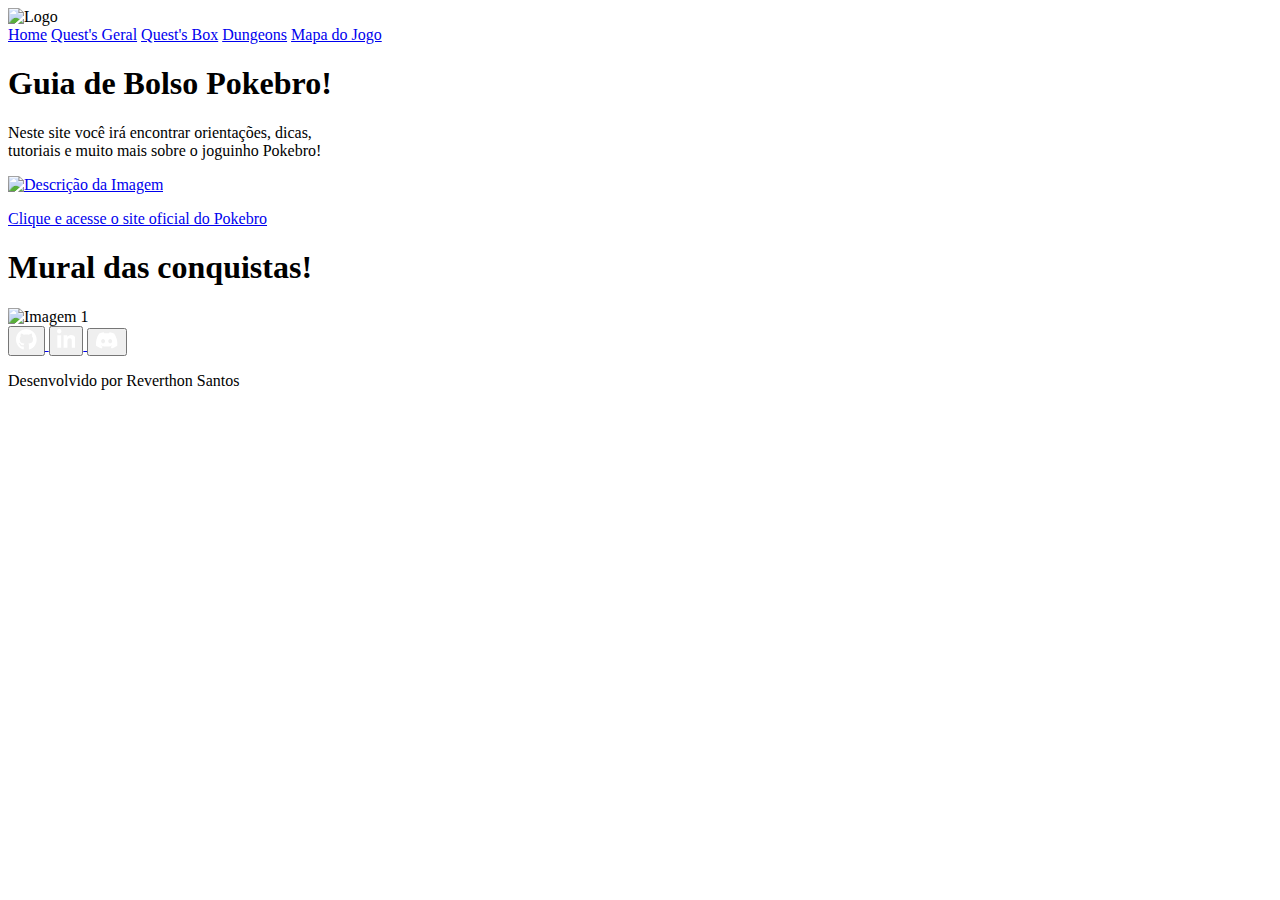
==== index.html @ 51d3474a "Add files via upload" ====
<!DOCTYPE html>
<html lang="pt-br">

<head>
    <meta charset="UTF-8">
    <meta http-equiv="X-UA-Compatible" content="IE=edge">
    <meta name="viewport" content="width=device-width, initial-scale=1.0">
    <title>Pokebro</title>
    <meta name="description" content="Portfólio de Reverthon Santos, especialista em automação de processos e RPA. Explore meus projetos e entre em contato.">
    <link rel="stylesheet" href="./styles/style.css">
</head>

<body>
    <img src="../assets/background.webp" alt="Logo" class="logo">

    <header class="cabecalho">
        <nav class="cabecalho__menu">
            <a class="cabecalho__menu__link" href="index.html">Home</a>
            <a class="cabecalho__menu__link" href="quest.html">Quest's Geral</a>
            <a class="cabecalho__menu__link" href="questbox.html">Quest's Box</a>
            <a class="cabecalho__menu__link" href="dg.html">Dungeons</a>
            <a class="cabecalho__menu__link" href="https://portfolio-2024-ictxdiogos-projects.vercel.app/project/pokebro-map" target="_blank">Mapa do Jogo</a>
        </nav>
    </header>

    <main class="apresentacao">
        <!-- Seção de Apresentação -->
        <section class="sessaoapresentacao">
            <div>
                <h1 class="apresentacao__conteudo__titulo">Guia de Bolso Pokebro!</h1>
                <p class="apresentacao__conteudo__texto">
                    Neste site você irá encontrar orientações, dicas, <br>
                    tutoriais e muito mais sobre o joguinho Pokebro!
                </p>
            </div>

            <div class="card">
                <a href="https://www.pokebro.com/" target="_blank">
                    <div class="card-info">
                        <img src="assets/pokebrologo.png" alt="Descrição da Imagem" class="card-image">
                        <p class="site__pokebro__text">Clique e acesse o site oficial do Pokebro</p>
                    </div>
                </a>
            </div>
        </section>

        <!-- Seção do Slide -->
        <section class="sessao1">
            <div>
                <h1 class="apresentacao__conteudo__titulo">Mural das conquistas!</h1>
            </div>
            <div class="cardslide">
                <div class="slider">
                    <img src="assets/slide1.jpg" alt="Imagem 1" class="slider-image">
                    <img src="assets/slide2.jpg" alt="Imagem 2" class="slider-image" style="display:none;">
                    <img src="assets/slide3.jpg" alt="Imagem 3" class="slider-image" style="display:none;">
                    <img src="assets/slide4.jpg" alt="Imagem 4" class="slider-image" style="display:none;">
                    <img src="assets/slide5.jpg" alt="Imagem 5" class="slider-image" style="display:none;">
                    <img src="assets/slide6.jpg" alt="Imagem 6" class="slider-image" style="display:none;">
                    <img src="assets/slide7.jpg" alt="Imagem 7" class="slider-image" style="display:none;">
                </div>
            </div>
        </section>
    </main>

    <section class="social-card-section">
        <div class="social-card">
            <a href="https://github.com/reverthon" target="_blank">
                <button class="Btn github">
                    <span class="svgContainer">
                        <svg height="1.6em" viewBox="0 0 496 512" fill="white">
                            <path
                                d="M165.9 397.4c0 2-2.3 3.6-5.2 3.6-3.3.3-5.6-1.3-5.6-3.6 0-2 2.3-3.6 5.2-3.6 3-.3 5.6 1.3 5.6 3.6zm-31.1-4.5c-.7 2 1.3 4.3 4.3 4.9 2.6 1 5.6 0 6.2-2s-1.3-4.3-4.3-5.2c-2.6-.7-5.5.3-6.2 2.3zm44.2-1.7c-2.9.7-4.9 2.6-4.6 4.9.3 2 2.9 3.3 5.9 2.6 2.9-.7 4.9-2.6 4.6-4.6-.3-1.9-3-3.2-5.9-2.9zM244.8 8C106.1 8 0 113.3 0 252c0 110.9 69.8 205.8 169.5 239.2 12.8 2.3 17.3-5.6 17.3-12.1 0-6.2-.3-40.4-.3-61.4 0 0-70 15-84.7-29.8 0 0-11.4-29.1-27.8-36.6 0 0-22.9-15.7 1.6-15.4 0 0 24.9 2 38.6 25.8 21.9 38.6 58.6 27.5 72.9 20.9 2.3-16 8.8-27.1 16-33.7-55.9-6.2-112.3-14.3-112.3-110.5 0-27.5 7.6-41.3 23.6-58.9-2.6-6.5-11.1-33.3 2.6-67.9 20.9-6.5 69 27 69 27 20-5.6 41.5-8.5 62.8-8.5s42.8 2.9 62.8 8.5c0 0 48.1-33.6 69-27 13.7 34.7 5.2 61.4 2.6 67.9 16 17.7 25.8 31.5 25.8 58.9 0 96.5-58.9 104.2-114.8 110.5 9.2 7.9 17 22.9 17 46.4 0 33.7-.3 75.4-.3 83.6 0 6.5 4.6 14.4 17.3 12.1C428.2 457.8 496 362.9 496 252 496 113.3 383.5 8 244.8 8zM97.2 352.9c-1.3 1-1 3.3.7 5.2 1.6 1.6 3.9 2.3 5.2 1 1.3-1 1-3.3-.7-5.2-1.6-1.6-3.9-2.3-5.2-1zm-10.8-8.1c-.7 1.3.3 2.9 2.3 3.9 1.6 1 3.6.7 4.3-.7.7-1.3-.3-2.9-2.3-3.9-2-.6-3.6-.3-4.3.7zm32.4 35.6c-1.6 1.3-1 4.3 1.3 6.2 2.3 2.3 5.2 2.6 6.5 1 1.3-1.3.7-4.3-1.3-6.2-2.2-2.3-5.2-2.6-6.5-1zm-11.4-14.7c-1.6 1-1.6 3.6 0 5.9 1.6 2.3 4.3 3.3 5.6 2.3 1.6-1.3 1.6-3.9 0-6.2-1.4-2.3-4-3.3-5.6-2z"
                            ></path>
                        </svg>
                    </span>
                    <span class="BG"></span>
                </button>
            </a>


            <a href="https://www.linkedin.com/in/reverthon-da-silva-correia-santos-0a7988a8/" target="_blank">
                <button class="Btn linkdin">
                    <span class="svgContainer">
                        <svg
                        fill="white"
                        class="svgIcon"
                        xmlns="http://www.w3.org/2000/svg"
                        height="1.6em"
                        viewBox="0 0 448 512"
                    >
                        <path
                        d="M100.3 448H7.4V148.9h92.9zM53.8 108.1C24.1 108.1 0 83.5 0 53.8a53.8 53.8 0 0 1 107.6 0c0 29.7-24.1 54.3-53.8 54.3zM447.9 448h-92.7V302.4c0-34.7-.7-79.2-48.3-79.2-48.3 0-55.7 37.7-55.7 76.7V448h-92.8V148.9h89.1v40.8h1.3c12.4-23.5 42.7-48.3 87.9-48.3 94 0 111.3 61.9 111.3 142.3V448z"
                        ></path>
                    </svg>
                    </span>
                    <span class="BG"></span>
                </button>
            </a>

            <a href="https://discord.com/invite/Qm38xa5dyx" target="_blank">
            <button class="Btn discord">
                <span class="svgContainer">
                <svg
                    xmlns="http://www.w3.org/2000/svg"
                    height="1.4em"
                    fill="white"
                    viewBox="0 0 640 512"
                >
                    <path
                    d="M524.5 69.8a1.5 1.5 0 0 0 -.8-.7A485.1 485.1 0 0 0 404.1 32a1.8 1.8 0 0 0 -1.9 .9 337.5 337.5 0 0 0 -14.9 30.6 447.8 447.8 0 0 0 -134.4 0 309.5 309.5 0 0 0 -15.1-30.6 1.9 1.9 0 0 0 -1.9-.9A483.7 483.7 0 0 0 116.1 69.1a1.7 1.7 0 0 0 -.8 .7C39.1 183.7 18.2 294.7 28.4 404.4a2 2 0 0 0 .8 1.4A487.7 487.7 0 0 0 176 479.9a1.9 1.9 0 0 0 2.1-.7A348.2 348.2 0 0 0 208.1 430.4a1.9 1.9 0 0 0 -1-2.6 321.2 321.2 0 0 1 -45.9-21.9 1.9 1.9 0 0 1 -.2-3.1c3.1-2.3 6.2-4.7 9.1-7.1a1.8 1.8 0 0 1 1.9-.3c96.2 43.9 200.4 43.9 295.5 0a1.8 1.8 0 0 1 1.9 .2c2.9 2.4 6 4.9 9.1 7.2a1.9 1.9 0 0 1 -.2 3.1 301.4 301.4 0 0 1 -45.9 21.8 1.9 1.9 0 0 0 -1 2.6 391.1 391.1 0 0 0 30 48.8 1.9 1.9 0 0 0 2.1 .7A486 486 0 0 0 610.7 405.7a1.9 1.9 0 0 0 .8-1.4C623.7 277.6 590.9 167.5 524.5 69.8zM222.5 337.6c-29 0-52.8-26.6-52.8-59.2S193.1 219.1 222.5 219.1c29.7 0 53.3 26.8 52.8 59.2C275.3 311 251.9 337.6 222.5 337.6zm195.4 0c-29 0-52.8-26.6-52.8-59.2S388.4 219.1 417.9 219.1c29.7 0 53.3 26.8 52.8 59.2C470.7 311 447.5 337.6 417.9 337.6z"
                    ></path>
                </svg>
                </span>
                <span class="BG"></span>
            </button>
            </a>
        </div>
    </section>

    <footer class="rodape">
        <p>Desenvolvido por Reverthon Santos</p>
    </footer>

    <script>
        document.addEventListener('DOMContentLoaded', function () {
            const links = document.querySelectorAll('.cabecalho__menu__link');
            links.forEach(link => {
                if (link.href === window.location.href.split('#')[0]) { // Lida com âncoras
                    link.classList.add('active');
                }
            });
        });
    </script>

    <script>
        let currentSlide = 0;
        const slides = document.querySelectorAll('.slider-image');

        function showSlide(index) {
            slides[currentSlide].style.display = 'none'; // Esconde a imagem atual
            currentSlide = (index + slides.length) % slides.length; // Atualiza o índice
            slides[currentSlide].style.display = 'block'; // Mostra a nova imagem
        }

        setInterval(() => {
            showSlide(currentSlide + 1); // Avança para a próxima imagem
        }, 3000); // Troca a imagem a cada 3 segundos
    </script>

</body>

</html>
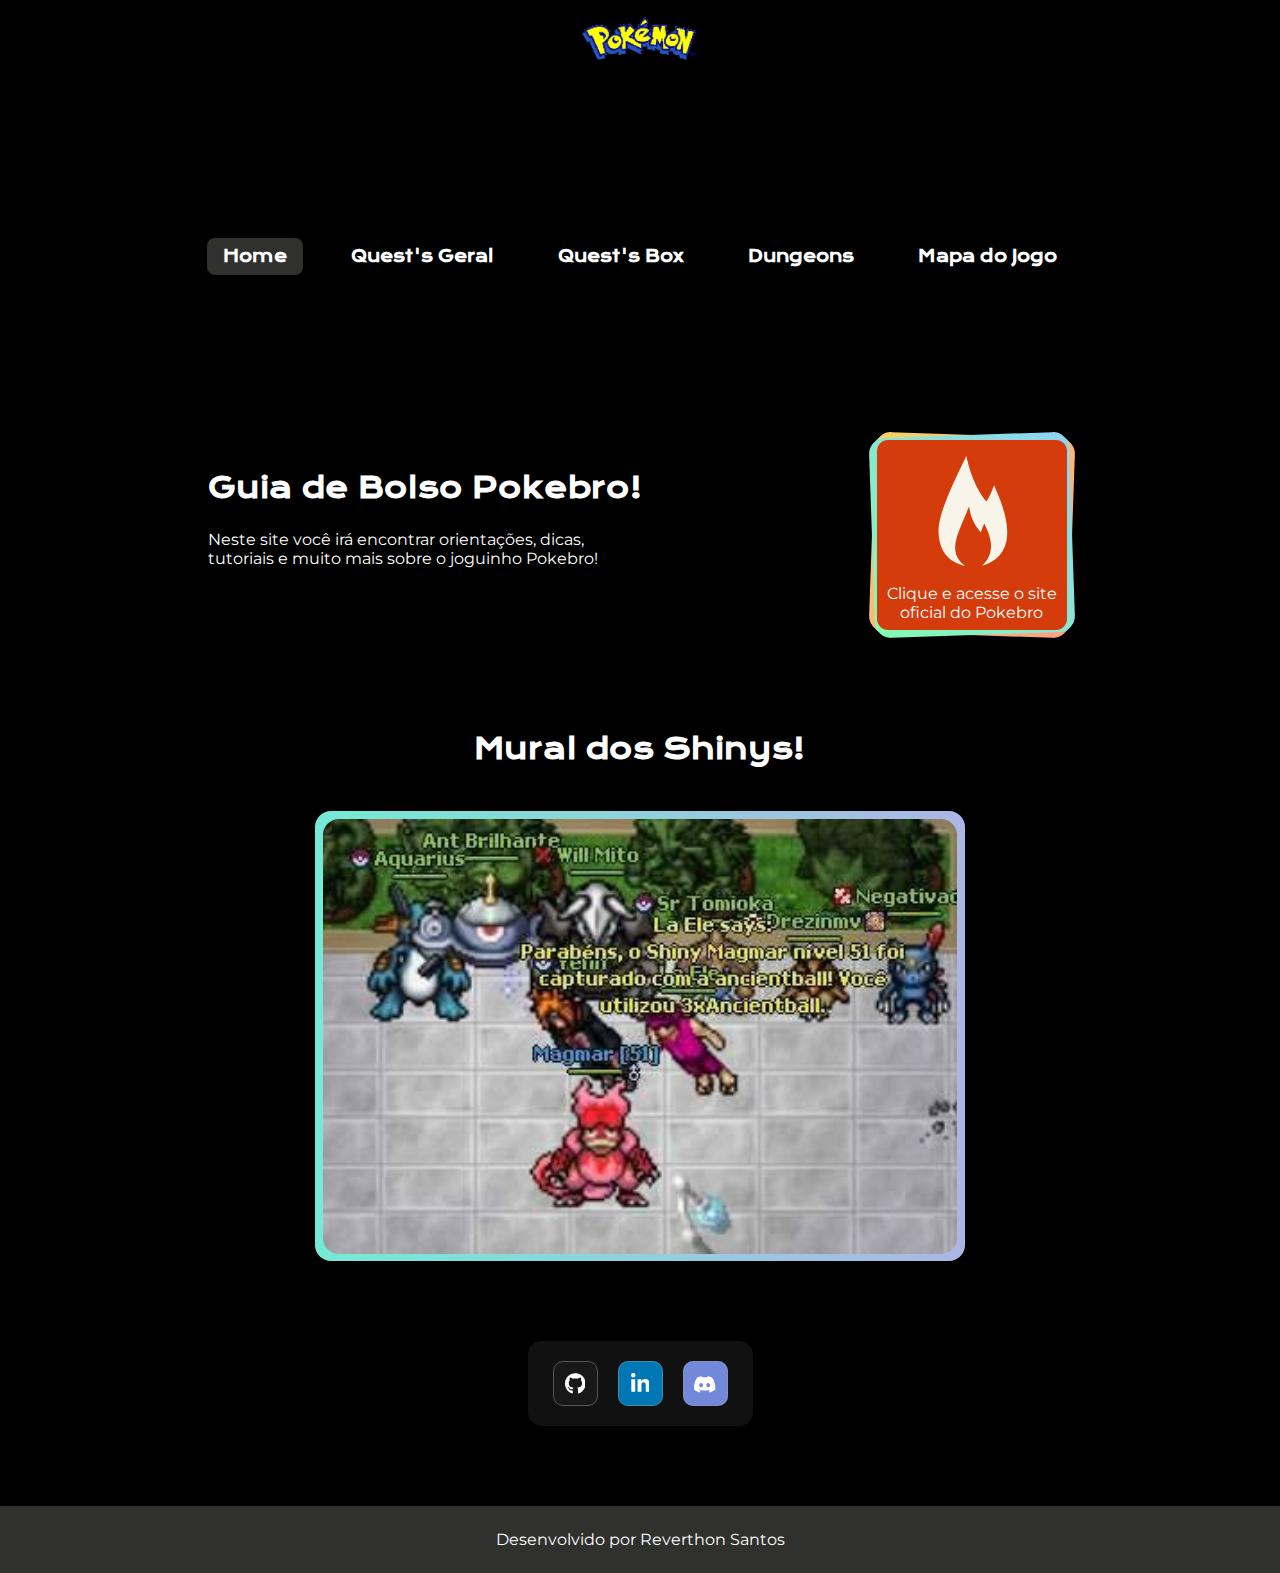
==== commit 4a20feeb: "Add files via upload" ====
--- a/index.html
+++ b/index.html
@@ -11,7 +11,7 @@
 </head>
 
 <body>
-    <img src="../assets/background.webp" alt="Logo" class="logo">
+    <img src="assets/background.png" alt="Logo" class="logo">
 
     <header class="cabecalho">
         <nav class="cabecalho__menu">
@@ -47,7 +47,7 @@
         <!-- Seção do Slide -->
         <section class="sessao1">
             <div>
-                <h1 class="apresentacao__conteudo__titulo">Mural das conquistas!</h1>
+                <h1 class="apresentacao__conteudo__titulo">Mural dos Shinys!</h1>
             </div>
             <div class="cardslide">
                 <div class="slider">
--- a/styles/style.css
+++ b/styles/style.css
@@ -0,0 +1,443 @@
+/*
+===============================================
+    Importação de fontes externas
+===============================================
+*/
+@import url('https://fonts.googleapis.com/css2?family=Krona+One&family=Montserrat:wght@400;600&display=swap');
+
+/*
+===============================================
+    Variáveis Globais (Cores e Fontes)
+===============================================
+*/
+:root {
+    --cor-primaria: #000000;
+    --cor-secundaria: #ffffff;
+    --cor-terciaria: #ffffff;
+    --cor-hover: #f4f5f8;
+    --cor-btmenu: #121418;
+    --cor-menurodape: rgba(0, 0, 0, 0.5);
+    --cor-hover-menu: rgba(250, 250, 246, 0.192);
+
+    --fonte-primaria: 'Krona One', sans-serif;
+    --fonte-secundaria: 'Montserrat', sans-serif;
+
+    /* Variáveis para tamanhos de fonte */
+    --fonte-titulo-principal: 1.75rem; /* Título principal */
+    --fonte-titulo-secundario: 1.5rem; /* Título secundário */
+    --fonte-texto: 1rem; /* Texto normal */
+    --fonte-menu: 1.5rem; /* Tamanho da fonte do menu */
+    --fonte-rodape: 1rem; /* Tamanho da fonte do rodapé */
+    --fonte-texto-reduzido: 0.5rem;
+}
+
+/*
+===============================================
+    Reset de estilos globais
+===============================================
+*/
+*, *::before, *::after {
+    box-sizing: border-box;
+    margin: 0;
+    padding: 0;
+}
+
+a {
+    text-decoration: none; /* Remove o sublinhado */
+}
+
+/*
+===============================================
+    Estilos para o body (corpo da página)
+===============================================
+*/
+body {
+    background-color: var(--cor-primaria);
+    color: var(--cor-secundaria);
+    font-family: var(--fonte-secundaria);
+    min-height: 100vh;
+    display: flex;
+    flex-direction: column;
+    margin: 0; /* Remove margens padrão */
+    padding: 0; /* Remove padding padrão */
+}
+
+main {
+    flex: 1; /* Faz o conteúdo principal ocupar o espaço disponível */
+}
+
+.logo {
+    display: block; /* Garante que a logo seja um bloco */
+    margin: 0 auto; /* Centraliza a logo horizontalmente */
+    width: 150px; /* Ajuste o tamanho conforme necessário */
+    height: auto; /* Mantém a proporção da imagem */
+    padding: 1rem;
+}
+
+.cabecalho {
+    padding: 10rem 0; /* Apenas padding vertical, para evitar altura fixa */
+    box-sizing: border-box;
+    text-align: center; /* Centraliza o conteúdo do cabeçalho */
+}
+
+.cabecalho__menu {
+    display: flex;
+    gap: 2rem;
+    justify-content: center; /* Garante que os itens do menu estejam centralizados */
+}
+
+.cabecalho__menu__link {
+    color: var(--cor-secundaria);
+    font-family: var(--fonte-primaria);
+    text-decoration: none;
+    font-weight: 600;
+    padding: 0.5rem 1rem;
+    border-radius: 0.5rem;
+    transition: background-color 0.3s ease-in-out;
+}
+
+.cabecalho__menu__link:hover {
+    background-color: var(--cor-hover-menu);
+    color: var(--cor-terciaria); /* Muda a cor do texto ao passar o mouse */
+    transition: background-color 0.3s, color 0.3s; /* Transição suave para a cor do texto */
+}
+
+.cabecalho__menu__link.hover, .cabecalho__menu__link.active {
+    background-color: var(--cor-hover-menu); /* Cor de fundo ao passar o mouse ou estar ativo */
+    color: var(--cor-terciaria); /* Cor do texto ao passar o mouse ou estar ativo */
+}
+
+/* Cards */
+.card {
+    --background: linear-gradient(to right, #74ebd5 0%, #acb6e5 100%);
+    width: 200px;
+    height: 200px;
+    padding: 5px;
+    border-radius: 1rem;
+    overflow: visible;
+    background: var(--background);
+    position: relative;
+    z-index: 1;
+}
+
+.card::before,
+.card::after {
+    content: "";
+    position: absolute;
+    top: 0;
+    left: 0;
+    width: 100%;
+    height: 100%;
+    border-radius: 1rem;
+    z-index: -1;
+}
+
+.card::before {
+    background: linear-gradient(to bottom right, #f6d365 0%, #fda085 100%);
+    transform: rotate(2deg);
+}
+
+.card::after {
+    background: linear-gradient(to top right, #84fab0 0%, #8fd3f4 100%);
+    transform: rotate(-2deg);
+}
+
+.card-info {
+    --color: #d43c0c;
+    background: var(--color);
+    color: #ffffff; /* Cor do texto */
+    display: flex;
+    flex-direction: column; /* Adicionado para alinhar a imagem e o texto verticalmente */
+    justify-content: center;
+    align-items: center;
+    width: 100%;
+    height: 100%;
+    overflow: visible;
+    border-radius: .7rem;
+    text-align: center; /* Centralizar o texto */
+}
+
+.card .title {
+    font-weight: bold;
+    letter-spacing: .1em;
+}
+
+.card:hover::before,
+.card:hover::after {
+    opacity: 0;
+}
+
+.card:hover .card-info {
+    color: rgb(255, 255, 255);
+    transition: color 1s;
+}
+
+.card-image {
+    max-width: 100%;
+    max-height: 70%; /* Ajuste conforme necessário */
+    border-radius: .5rem; /* Opcional: para arredondar os cantos da imagem */
+    margin-bottom: 10px; /* Espaço entre a imagem e o texto */
+    padding: 0.5rem;
+}
+
+.card:hover {
+    transform: scale(1.01); /* Aumenta um pouco o tamanho do card */
+    transition: transform 0.3s ease-in-out; /* Efeito de transição suave */
+}
+
+/* Seção de Cards */
+.sessao1 {
+    width: 100%; /* Permite que a seção ocupe toda a largura disponível */
+    max-width: 1000px; /* Define uma largura máxima, se necessário */
+    margin: 0 auto; /* Centraliza a seção na página */
+    display: flex;
+    flex-direction: column;
+    flex-wrap: wrap;
+    justify-content: center; /* Centraliza o conteúdo */
+    align-items: center; /* Alinha o conteúdo no centro */
+    gap: 20px;
+}
+
+/* Slider */
+.cardslide {
+    --background: linear-gradient(to right, #74ebd5 0%, #acb6e5 100%);
+    width: 650px;
+    height: 450px;
+    padding: 5px;
+    border-radius: 1rem;
+    overflow: visible;
+    background: var(--background);
+    position: relative;
+    z-index: 1;
+}
+
+.slider {
+    position: relative; /* Mantém o posicionamento relativo dentro do card */
+    width: 99%; /* Ocupar 90% da largura do card */
+    height: 99%; /* Ocupar 90% da altura do card */
+    margin: auto; /* Centraliza o slider horizontalmente dentro do card */
+    top: 0.5%; /* Ajuste a posição verticalmente se necessário */
+    border-radius: 1rem; /* Define bordas arredondadas (ajuste o valor conforme necessário) */
+    overflow: hidden; /* Garante que o conteúdo que excede a borda arredondada seja cortado */
+}
+
+.slider-image {
+    width: 100%; /* As imagens ocuparão toda a largura do slider */
+    height: 100%; /* As imagens ocuparão toda a altura do slider */
+    object-fit: cover; /* Garante que a imagem preencha o espaço sem distorção */
+    position: absolute; /* Permite sobrepor as imagens */
+    top: 0;
+    left: 0;
+}
+
+.apresentacao__conteudo__titulo {
+    font-size: var(--fonte-titulo-principal);
+    font-family: var(--fonte-primaria);
+    color: var(--cor-secundaria);
+    margin-bottom: 1.5rem;
+    text-align: left;
+}
+
+.apresentacao__conteudo__texto {
+    font-size: var(--fonte-texto);
+    font-family: var(--fonte-secundaria);
+    margin-bottom: 2rem;
+    text-align: left;
+    color: var(--cor-secundaria);
+}
+
+.rodape {
+    /* margin-top: 0.1rem; Espaçamento acima do rodapé */
+    color: var(--cor-secundaria);
+    background-color: var(--cor-hover-menu);
+    padding: 1.5rem;
+    text-align: center;
+    font-family: var(--fonte-secundaria);
+    font-size: var(--fonte-rodape);
+    font-weight: 400;
+}
+
+/* Seção de apresentação */
+.sessaoapresentacao {
+    display: flex;
+    flex-direction: row;
+    flex-wrap: wrap;
+    justify-content: space-evenly;
+    gap: 20px;
+    align-items: center;
+    align-content: center;
+}
+
+.sessaoapresentacao {
+    margin-bottom: 6rem; /* Define um espaço abaixo da seção de apresentação */
+}
+
+/* Ajustes para o carregando */
+.carregando {
+    display: flex; /* Usar Flexbox para facilitar a centralização */
+    justify-content: center; /* Centraliza horizontalmente */
+    align-items: center; /* Centraliza verticalmente */
+    /* height: 100vh; Faz com que o contêiner ocupe a altura total da viewport */
+}
+
+.carregando img {
+    max-width: 60%; /* Ajuste o tamanho da imagem conforme necessário */
+    height: auto; /* Mantém a proporção da imagem */
+}
+
+.emconstrucao {
+    text-align: center; /* Centraliza o texto horizontalmente */
+    font-family: var(--fonte-texto);
+    font-size: var(--fonte-texto);
+ 
+}
+
+.emconstrucao h1 {
+    margin-bottom: 60px; /* Ajuste o valor conforme necessário */
+}
+
+.social-card-section{
+    display: flex;
+    flex-direction: row;
+    justify-content: center;
+    padding: 5rem;
+
+}
+
+/* From Uiverse.io by vinodjangid07 */ 
+.social-card {
+    height: fit-content;
+    width: fit-content;
+    display: flex;
+    align-items: center;
+    justify-content: center;
+    gap: 20px;
+    background: rgba(255, 255, 255, 0.068);
+    padding: 20px 25px;
+    border-radius: 14px;
+    
+  }
+  .Btn {
+    width: 45px;
+    height: 45px;
+    display: flex;
+    align-items: center;
+    justify-content: center;
+    border: none;
+    background-color: transparent;
+    position: relative;
+    border-radius: 7px;
+    cursor: pointer;
+    transition: all 0.3s;
+  }
+  
+  .svgContainer {
+    width: 100%;
+    height: 100%;
+    display: flex;
+    align-items: center;
+    justify-content: center;
+    background-color: transparent;
+    backdrop-filter: blur(0px);
+    letter-spacing: 0.8px;
+    border-radius: 10px;
+    transition: all 0.3s;
+    border: 1px solid rgba(156, 156, 156, 0.466);
+    z-index: 2;
+  }
+  
+  .BG {
+    position: absolute;
+    width: 100%;
+    height: 100%;
+    background: #181818;
+    z-index: 1;
+    border-radius: 10px;
+    pointer-events: none;
+    transition: all 0.3s;
+    font-size: 0px;
+  }
+  .github .BG {
+    background: #181818;
+  }
+  .linkdin .BG {
+    background: #0077b5;
+  }
+  .whatsapp .BG {
+    background: #075e54;
+  }
+  .discord .BG {
+    background: #7289da;
+  }
+  .Btn:hover .BG {
+    transform: scale(1.5);
+    /* transform-origin: bottom; */
+    font-size: 20px;
+    color: white;
+  }
+  
+  .Btn:hover .svgContainer {
+    border: 1px solid rgba(216, 216, 216, 0.466);
+    background-color: rgba(209, 209, 209, 0.466);
+    backdrop-filter: blur(4px);
+  }
+  
+
+
+
+/*
+===============================================
+    Media Queries para telas menores que 1200px
+===============================================
+*/
+
+@media (max-width: 1200px) {
+    .cabecalho__menu {
+        flex-direction: column; /* Altera a direção do menu para coluna */
+        align-items: center; /* Centraliza os itens do menu verticalmente */
+        /* padding: 0.5rem 0; Adiciona um pouco de espaçamento vertical */
+    }
+
+    .cabecalho__menu__link {
+        margin-bottom: 0.1rem; /* Adiciona espaço entre os itens do menu */
+    }
+}
+
+@media (max-width: 700px) {
+    body, html {
+        width: 100%;
+        margin: 0;
+        padding: 0;
+        overflow-x: hidden; /* Evita qualquer rolagem horizontal */
+    }
+
+    main {
+        display: flex;
+        flex-direction: column;
+        align-items: center; /* Centraliza os elementos verticalmente */
+        justify-content: center;
+        width: 100%; /* Garante que o main ocupe toda a largura */
+        padding: 1rem; /* Adiciona um espaçamento interno */
+        box-sizing: border-box; /* Inclui padding e border no tamanho do elemento */
+    }
+
+    /* Evitar que o rodapé diminua em largura */
+    .rodape {
+        width: 100%;
+        padding: 1rem;
+        box-sizing: border-box; /* Inclui padding no tamanho total */
+        margin: 0 auto;
+    }
+
+    /* Certifique-se de que outras seções também fiquem centralizadas */
+    .sessaoapresentacao {
+        display: flex;
+        flex-direction: column;
+        align-items: center;
+        width: 100%; /* Garante que a seção ocupe a largura total */
+        padding: 1rem;
+        margin: 0 auto; /* Centraliza a seção */
+    }
+}
+
+
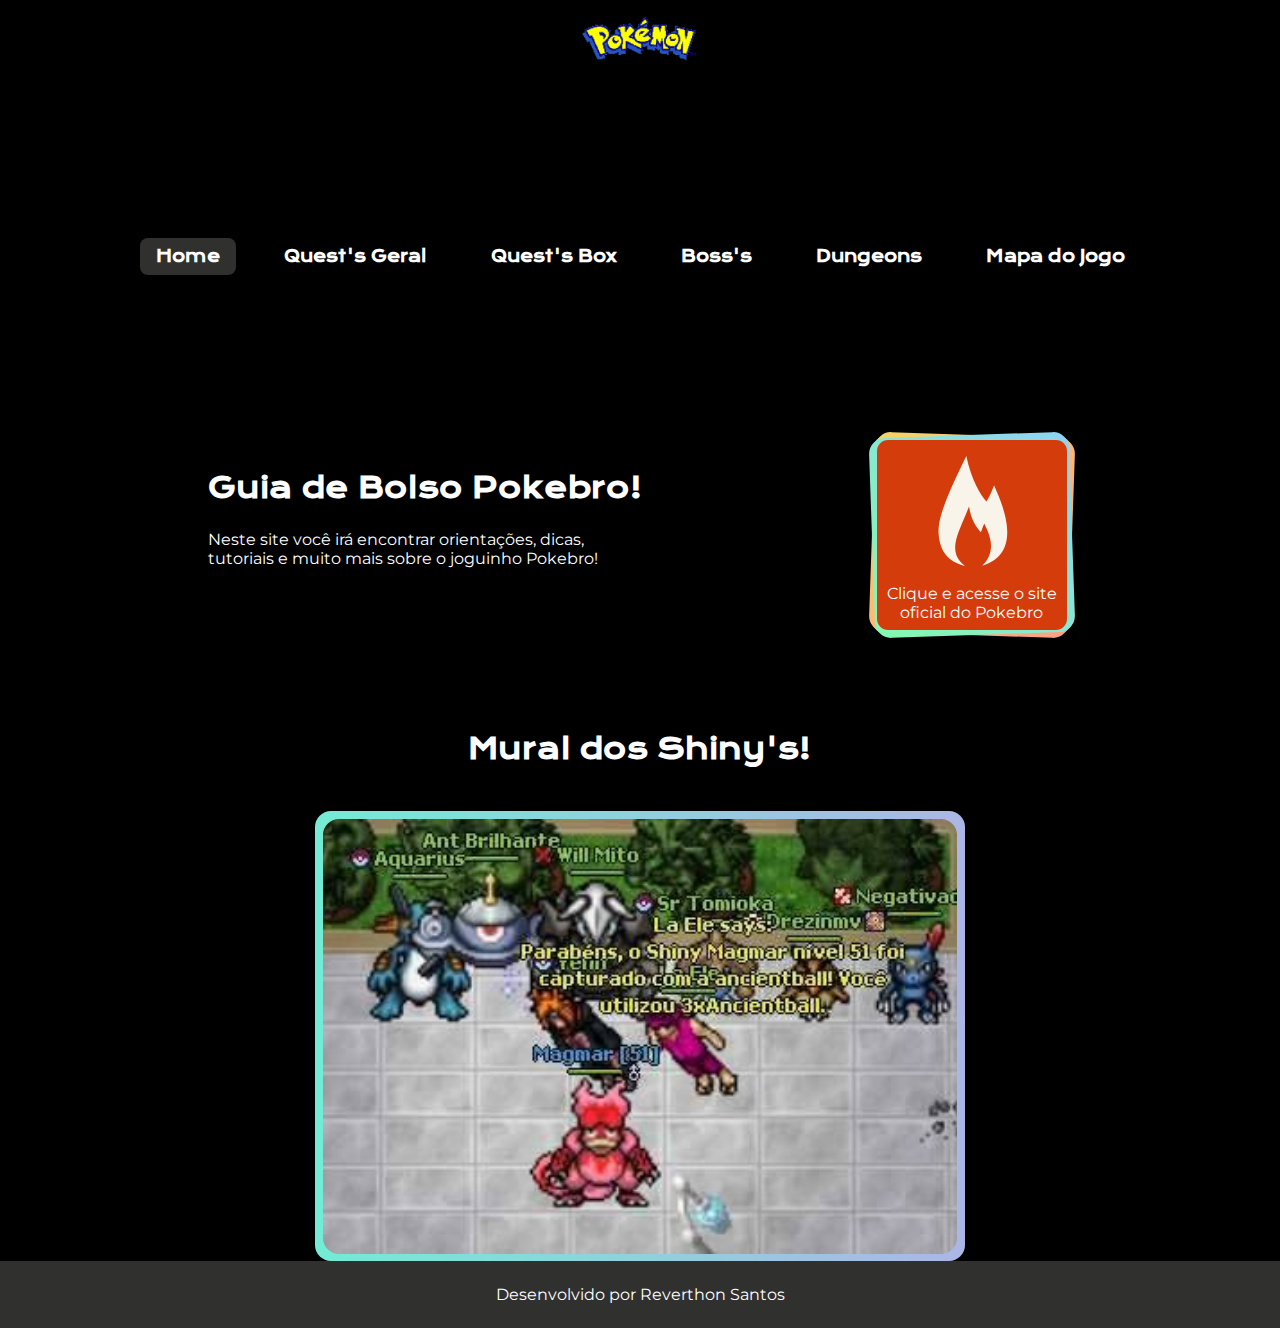
==== commit 11640bb3: "Add files via upload" ====
--- a/index.html
+++ b/index.html
@@ -14,10 +14,12 @@
     <img src="assets/background.png" alt="Logo" class="logo">
 
     <header class="cabecalho">
+        <div class="cabecalho__container"></div>
         <nav class="cabecalho__menu">
             <a class="cabecalho__menu__link" href="index.html">Home</a>
             <a class="cabecalho__menu__link" href="quest.html">Quest's Geral</a>
             <a class="cabecalho__menu__link" href="questbox.html">Quest's Box</a>
+            <a class="cabecalho__menu__link" href="boses.html">Boss's</a>
             <a class="cabecalho__menu__link" href="dg.html">Dungeons</a>
             <a class="cabecalho__menu__link" href="https://portfolio-2024-ictxdiogos-projects.vercel.app/project/pokebro-map" target="_blank">Mapa do Jogo</a>
         </nav>
@@ -47,7 +49,7 @@
         <!-- Seção do Slide -->
         <section class="sessao1">
             <div>
-                <h1 class="apresentacao__conteudo__titulo">Mural dos Shinys!</h1>
+                <h1 class="apresentacao__conteudo__titulo">Mural dos <strong class="shiny">Shiny's</strong>!</h1>
             </div>
             <div class="cardslide">
                 <div class="slider">
@@ -63,60 +65,6 @@
         </section>
     </main>
 
-    <section class="social-card-section">
-        <div class="social-card">
-            <a href="https://github.com/reverthon" target="_blank">
-                <button class="Btn github">
-                    <span class="svgContainer">
-                        <svg height="1.6em" viewBox="0 0 496 512" fill="white">
-                            <path
-                                d="M165.9 397.4c0 2-2.3 3.6-5.2 3.6-3.3.3-5.6-1.3-5.6-3.6 0-2 2.3-3.6 5.2-3.6 3-.3 5.6 1.3 5.6 3.6zm-31.1-4.5c-.7 2 1.3 4.3 4.3 4.9 2.6 1 5.6 0 6.2-2s-1.3-4.3-4.3-5.2c-2.6-.7-5.5.3-6.2 2.3zm44.2-1.7c-2.9.7-4.9 2.6-4.6 4.9.3 2 2.9 3.3 5.9 2.6 2.9-.7 4.9-2.6 4.6-4.6-.3-1.9-3-3.2-5.9-2.9zM244.8 8C106.1 8 0 113.3 0 252c0 110.9 69.8 205.8 169.5 239.2 12.8 2.3 17.3-5.6 17.3-12.1 0-6.2-.3-40.4-.3-61.4 0 0-70 15-84.7-29.8 0 0-11.4-29.1-27.8-36.6 0 0-22.9-15.7 1.6-15.4 0 0 24.9 2 38.6 25.8 21.9 38.6 58.6 27.5 72.9 20.9 2.3-16 8.8-27.1 16-33.7-55.9-6.2-112.3-14.3-112.3-110.5 0-27.5 7.6-41.3 23.6-58.9-2.6-6.5-11.1-33.3 2.6-67.9 20.9-6.5 69 27 69 27 20-5.6 41.5-8.5 62.8-8.5s42.8 2.9 62.8 8.5c0 0 48.1-33.6 69-27 13.7 34.7 5.2 61.4 2.6 67.9 16 17.7 25.8 31.5 25.8 58.9 0 96.5-58.9 104.2-114.8 110.5 9.2 7.9 17 22.9 17 46.4 0 33.7-.3 75.4-.3 83.6 0 6.5 4.6 14.4 17.3 12.1C428.2 457.8 496 362.9 496 252 496 113.3 383.5 8 244.8 8zM97.2 352.9c-1.3 1-1 3.3.7 5.2 1.6 1.6 3.9 2.3 5.2 1 1.3-1 1-3.3-.7-5.2-1.6-1.6-3.9-2.3-5.2-1zm-10.8-8.1c-.7 1.3.3 2.9 2.3 3.9 1.6 1 3.6.7 4.3-.7.7-1.3-.3-2.9-2.3-3.9-2-.6-3.6-.3-4.3.7zm32.4 35.6c-1.6 1.3-1 4.3 1.3 6.2 2.3 2.3 5.2 2.6 6.5 1 1.3-1.3.7-4.3-1.3-6.2-2.2-2.3-5.2-2.6-6.5-1zm-11.4-14.7c-1.6 1-1.6 3.6 0 5.9 1.6 2.3 4.3 3.3 5.6 2.3 1.6-1.3 1.6-3.9 0-6.2-1.4-2.3-4-3.3-5.6-2z"
-                            ></path>
-                        </svg>
-                    </span>
-                    <span class="BG"></span>
-                </button>
-            </a>
-
-
-            <a href="https://www.linkedin.com/in/reverthon-da-silva-correia-santos-0a7988a8/" target="_blank">
-                <button class="Btn linkdin">
-                    <span class="svgContainer">
-                        <svg
-                        fill="white"
-                        class="svgIcon"
-                        xmlns="http://www.w3.org/2000/svg"
-                        height="1.6em"
-                        viewBox="0 0 448 512"
-                    >
-                        <path
-                        d="M100.3 448H7.4V148.9h92.9zM53.8 108.1C24.1 108.1 0 83.5 0 53.8a53.8 53.8 0 0 1 107.6 0c0 29.7-24.1 54.3-53.8 54.3zM447.9 448h-92.7V302.4c0-34.7-.7-79.2-48.3-79.2-48.3 0-55.7 37.7-55.7 76.7V448h-92.8V148.9h89.1v40.8h1.3c12.4-23.5 42.7-48.3 87.9-48.3 94 0 111.3 61.9 111.3 142.3V448z"
-                        ></path>
-                    </svg>
-                    </span>
-                    <span class="BG"></span>
-                </button>
-            </a>
-
-            <a href="https://discord.com/invite/Qm38xa5dyx" target="_blank">
-            <button class="Btn discord">
-                <span class="svgContainer">
-                <svg
-                    xmlns="http://www.w3.org/2000/svg"
-                    height="1.4em"
-                    fill="white"
-                    viewBox="0 0 640 512"
-                >
-                    <path
-                    d="M524.5 69.8a1.5 1.5 0 0 0 -.8-.7A485.1 485.1 0 0 0 404.1 32a1.8 1.8 0 0 0 -1.9 .9 337.5 337.5 0 0 0 -14.9 30.6 447.8 447.8 0 0 0 -134.4 0 309.5 309.5 0 0 0 -15.1-30.6 1.9 1.9 0 0 0 -1.9-.9A483.7 483.7 0 0 0 116.1 69.1a1.7 1.7 0 0 0 -.8 .7C39.1 183.7 18.2 294.7 28.4 404.4a2 2 0 0 0 .8 1.4A487.7 487.7 0 0 0 176 479.9a1.9 1.9 0 0 0 2.1-.7A348.2 348.2 0 0 0 208.1 430.4a1.9 1.9 0 0 0 -1-2.6 321.2 321.2 0 0 1 -45.9-21.9 1.9 1.9 0 0 1 -.2-3.1c3.1-2.3 6.2-4.7 9.1-7.1a1.8 1.8 0 0 1 1.9-.3c96.2 43.9 200.4 43.9 295.5 0a1.8 1.8 0 0 1 1.9 .2c2.9 2.4 6 4.9 9.1 7.2a1.9 1.9 0 0 1 -.2 3.1 301.4 301.4 0 0 1 -45.9 21.8 1.9 1.9 0 0 0 -1 2.6 391.1 391.1 0 0 0 30 48.8 1.9 1.9 0 0 0 2.1 .7A486 486 0 0 0 610.7 405.7a1.9 1.9 0 0 0 .8-1.4C623.7 277.6 590.9 167.5 524.5 69.8zM222.5 337.6c-29 0-52.8-26.6-52.8-59.2S193.1 219.1 222.5 219.1c29.7 0 53.3 26.8 52.8 59.2C275.3 311 251.9 337.6 222.5 337.6zm195.4 0c-29 0-52.8-26.6-52.8-59.2S388.4 219.1 417.9 219.1c29.7 0 53.3 26.8 52.8 59.2C470.7 311 447.5 337.6 417.9 337.6z"
-                    ></path>
-                </svg>
-                </span>
-                <span class="BG"></span>
-            </button>
-            </a>
-        </div>
-    </section>
 
     <footer class="rodape">
         <p>Desenvolvido por Reverthon Santos</p>
--- a/styles/style.css
+++ b/styles/style.css
@@ -438,6 +438,17 @@
         padding: 1rem;
         margin: 0 auto; /* Centraliza a seção */
     }
-}
-
-
+
+    .cardslide {
+        --background: linear-gradient(to right, #74ebd5 0%, #acb6e5 100%);
+        width: 350px;
+        height: 250px;
+}
+    .apresentacao__conteudo__texto,
+    .apresentacao__conteudo__titulo {
+        padding: 0.5rem;
+        flex-direction: column;
+        align-items: center;
+    }
+
+}
